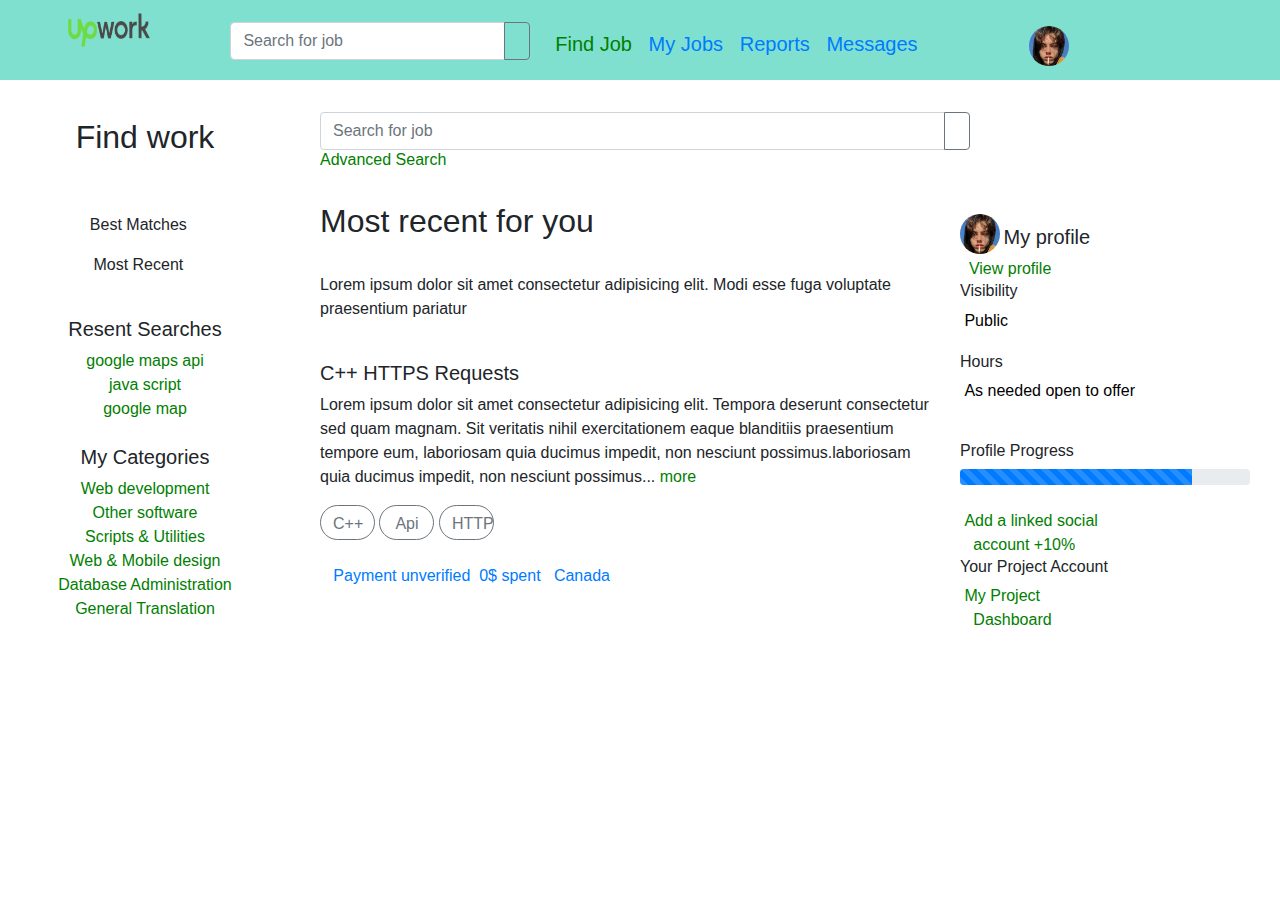
==== index.html @ 7455be15 "1" ====
<!DOCTYPE html>
<html lang="en">

<head>
    <meta charset="UTF-8">
    <meta http-equiv="X-UA-Compatible" content="IE=edge">
    <meta name="viewport" content="width=device-width, initial-scale=1.0">
    <link rel="stylesheet" href="assets/css/style.css">
    <link rel="stylesheet" href="https://pro.fontawesome.com/releases/v5.10.0/css/all.css"
        integrity="sha384-AYmEC3Yw5cVb3ZcuHtOA93w35dYTsvhLPVnYs9eStHfGJvOvKxVfELGroGkvsg+p" crossorigin="anonymous">
    <link rel="stylesheet" href="https://maxcdn.bootstrapcdn.com/bootstrap/4.0.0/css/bootstrap.min.css"
        integrity="sha384-Gn5384xqQ1aoWXA+058RXPxPg6fy4IWvTNh0E263XmFcJlSAwiGgFAW/dAiS6JXm" crossorigin="anonymous">
    <title>Document</title>
</head>

<body>
    <header>
       <a href="pages/page_2.html"><img src="assets/img/2560px-Upwork-logo.svg.png" class="logo_upwork">
       </a> 
        <div class="input-group mb-3" id="input_search">

            <input type="text" class="form-control search_input" placeholder="Search for job"
                aria-label="Recipient's username" aria-describedby="basic-addon2">
            <div class="input-group-append">
                <button class="btn btn-outline-secondary" type="button"> <i class="fas fa-search "
                        style="color: black;"></i></button>
            </div>
        </div>
        <div class="head_titles" style="color: white;">
            <a href="/pages/page_2.html" style="color: green;">Find Job</a>&nbsp;&nbsp;
            <a href="upwork.com">My Jobs</a>&nbsp;&nbsp;
            <a href="upwork.com">Reports</a>&nbsp;&nbsp;
            <a href="pages/page_2.html" >Messages</a>&nbsp;&nbsp;&nbsp;&nbsp;&nbsp;&nbsp;&nbsp;&nbsp;
            <a href="upwork.com"><i class="fas fa-question"></i></a>&nbsp;&nbsp;
            <a href="upwork.com"><i class="fas fa-bell"></i></a>&nbsp;&nbsp;
            <a href="upwork.com"><i class="fab fa-telegram-plane"></i></a>&nbsp;&nbsp;&nbsp;&nbsp;
            <img src="assets/img/bd5ea650f79f114af6f64ae62051b1a4.jpg" class="profile_img">
        </div>
    </header>
    <main>
        <div class="row row_1">
            <div class="col-3 column_1">
                <h2>
                    Find work
                </h2><br><br>
                <div>
                    <p>
                        Best Matches &nbsp;&nbsp; <a href="upwork.com"><i class="fas fa-circle"></i></a>
                    </p>
                    <p>
                        Most Recent &nbsp;&nbsp; <a href="upwork.com"><i class="fas fa-circle"></i></a><br><br>
                    </p>
                </div>
                <div>
                    <h5>
                        Resent Searches
                    </h5>
                    <div class="links_google">
                        <a href="find.job.com" style="color: green;">google maps api</a><br>
                        <a href="find.job.com" style="color: green;">java script</a><br>
                        <a href="find.job.com" style="color: green;">google map</a><br><br>
                    </div>
                </div>
                <div>
                    <h5>
                        My Categories
                    </h5>
                    <div class="links_google">
                        <a href="find.job.com" style="color: green;">Web development</a><br>
                        <a href="find.job.com" style="color: green;">Other software</a><br>
                        <a href="find.job.com" style="color: green;">Scripts & Utilities</a><br>
                        <a href="find.job.com" style="color: green;">Web & Mobile design</a><br>
                        <a href="find.job.com" style="color: green;">Database Administration</a><br>
                        <a href="find.job.com" style="color: green;">General Translation</a>
                    </div>
                </div>
            </div>
            <div class="col-6 column_2">
                <div class="input-group mb-3 " id="input_search_2">
                    <input type="text" class="form-control " placeholder="Search for job"
                        aria-label="Recipient's username" aria-describedby="basic-addon2">
                    <div class="input-group-append">
                        <button class="btn btn-outline-secondary" type="button"> <i class="fas fa-search "
                                style="color: black;"></i></button>
                    </div>
                </div>
                <a href="find.job.com" style="color: green;">Advanced Search</a>
                <div class="col_2_main_div">
                    <h2>
                        Most recent for you
                    </h2><br>
                    <p>
                        Lorem ipsum dolor sit amet consectetur adipisicing elit. Modi esse fuga voluptate praesentium
                        pariatur
                    </p><br>
                    <h5>
                        C++ HTTPS Requests
                    </h5>
                    <p>
                        Lorem ipsum dolor sit amet consectetur adipisicing elit. Tempora deserunt consectetur sed quam
                        magnam. Sit veritatis nihil exercitationem eaque blanditiis
                        praesentium tempore eum, laboriosam quia ducimus impedit, non nesciunt possimus.laboriosam quia
                        ducimus impedit, non nesciunt possimus... <a href="find.job.com" style="color: green;">more</a>
                    </p>
                    <button class="btn btn-outline-secondary btn_menu" type="submit">C++</button>
                    <button class="btn btn-outline-secondary btn_menu" type="submit">Api</button>
                    <button class="btn btn-outline-secondary btn_menu" type="submit">HTTP</button><br><br>
                    <a href="upwork.com"><i class="fas fa-check-circle"></i> &nbsp;&nbsp; Payment unverified &nbsp;<i
                            class="fas fa-angle-double-right"></i><i class="fas fa-angle-double-right"></i><i
                            class="fas fa-angle-double-right"></i>0$ spent&nbsp;&nbsp;<i
                            class="fas fa-map-marker-alt"></i>&nbsp;Canada</a>

                </div>
            </div>
            <div class="col-3 column_3"><br><br><br><br>
                <img src="assets/img/bd5ea650f79f114af6f64ae62051b1a4.jpg" class="profile_img">
                <h5 class="my_profile_title">
                    My profile
                </h5>
                <a href="profiles.com" style="color: green;"><i class="fas fa-eye"></i>&nbsp; View profile</a>
                <h6>
                    Visibility
                </h6>
                <a href="upwork.com" style="color: black;"><i class="fas fa-globe"></i>&nbsp;Public&nbsp;&nbsp;<i
                        class="fas fa-pen"></i></a>
                <h6><br>
                    Hours
                </h6>
                <a href="upwork.com" style="color: black;"><i class="fas fa-clock"></i>&nbsp;As needed open to
                    offer&nbsp;&nbsp;<i class="fas fa-pen"></i></a>
                  <h6><br><br>
                      Profile Progress
                  </h6>
                  <div class="progress">
                    <div class="progress-bar progress-bar-striped" role="progressbar" style="width: 80%" aria-valuenow="20" aria-valuemin="0" aria-valuemax="50"></div>
                  </div><br>
                  <a href="upwork.com" style="color: green;"><i class="fas fa-plus-circle"></i>&nbsp;Add a linked social<br>&nbsp;&nbsp;&nbsp;account +10%</a>
            <h6>
                Your Project Account
            </h6>
            <a href="upwork.com" style="color: green;"><i class="fas fa-calendar-alt"></i>&nbsp;My Project<br>&nbsp;&nbsp;&nbsp;Dashboard</a>
                </div>

        </div>
    </main>
</body>

</html>
---- assets/css/style.css ----
header{
    background-color:rgb(127, 224, 208) ;
    width: 100%;
    height: 80px;
}
.logo_upwork{
    width: 90px;
    height: 60px;
    margin-left: 5%;
}
.input-group{
    width: 20%;
    height: 30px;
}
#input_search{
    margin-top: -3%;
    width: 300px;
    height: 20px;
    margin-left: 18%;
    border-radius: 100px;
}
.fa-search{
    margin-left: 1%;
    margin-top: 4%;
}
.head_titles{
    width: 600px;
    height:50px ;
    margin-left: 40%;
    margin-top: -2.5%;
    text-align: center;
    font-size: 20px;
}
.profile_img{
    width: 40px;
    height: 40px;
    border-radius: 40px;
}
.row_1{
    width: 100%;
    margin-top: 3%;
    height: 365px;
}
.column_1{
    height: 380px;
    text-align: center;
}
.fa-circle{
    /* background-color: white;
    border-radius: 20px; 
    padding: 2%; */
    width: 10px;
    height: 10px;
}

#input_search_2{
    width: 650px;
    height: 20px;
    border-radius: 100px;
}
.column_2{
    height: 375px;
    padding: 2%;
    margin-top: -2.5%;
}
.col_2_main_div{
    width: 100%;
    height: 375px;
    margin-top: 5%;
}
.btn_menu{
    border-radius: 30px!important;
    width: 55px;
    height: 35px;
}
.column_3{
    height: 365px;
    display: inline-block;
}
.my_profile_title{
    margin-left: 15%;
    margin-top: -10%;
}
/* page_2_style */
.row_2_page{
    margin-top: 5%;
    width: 100%;
}
.column_2_1{
    height: 370px;
    margin-left: 15%;
}
.title_links{
    width: 200px;
    height: 300px;
    margin-left: 5%;
}
.chiziq{
    width: 3px;
    height: 30px;
    background-color: green;
    margin-top: -90%;
}
.column_2_2{
    height: 375px;
}
.contact_info{
    width: 600px;
    height: 320px;
    background-color: rgb(211, 208, 208);
    padding: 5%;
}
.account_p_answer{
    opacity: 70%;
    margin-top: -1%;
}
.contact_info_2{
    width: 600px;
    height: 100px;
    background-color: rgb(211, 208, 208);
    padding: 1%;
    margin-top: 2%;
}
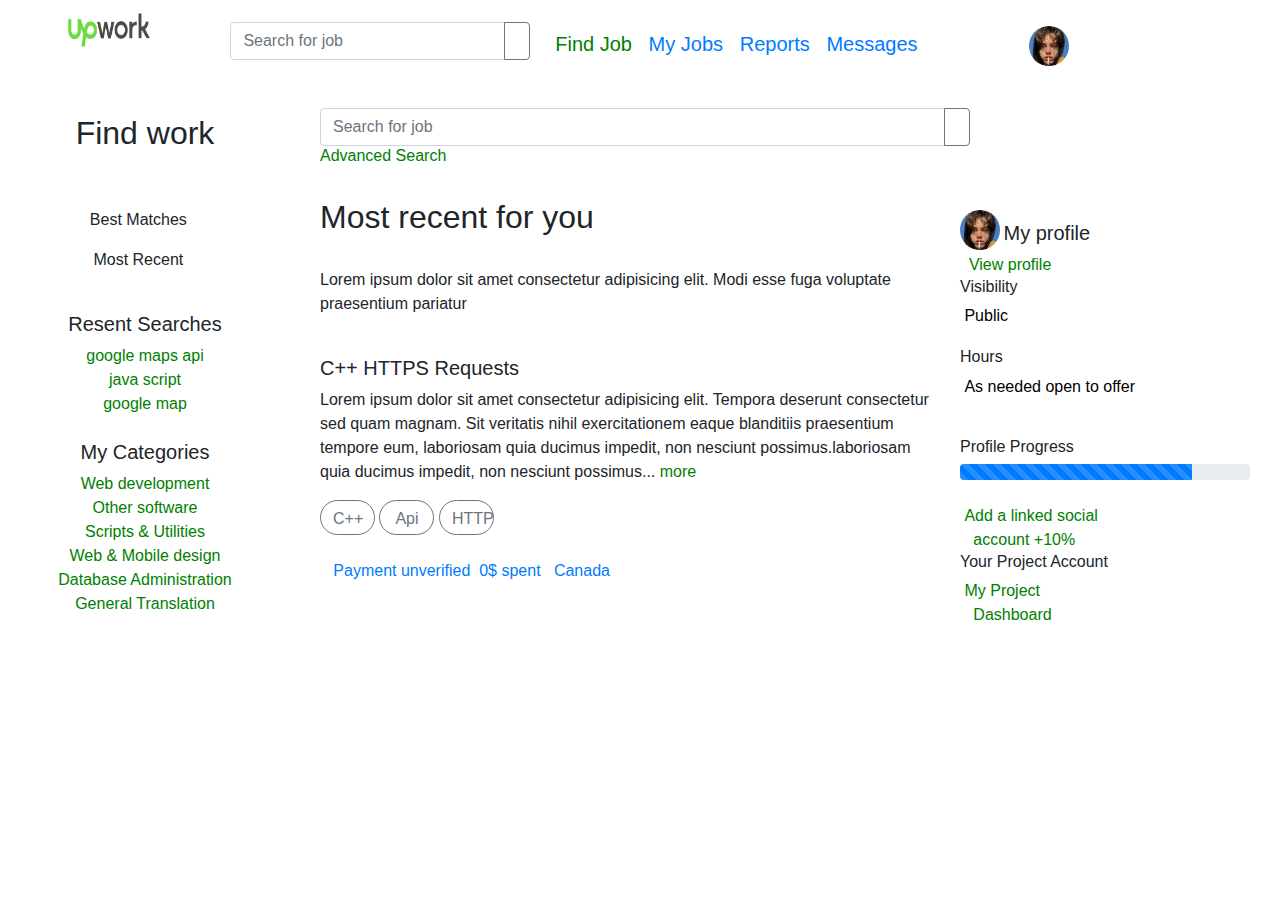
==== commit 23dcbf18: "1" ====
--- a/index.html
+++ b/index.html
@@ -27,10 +27,10 @@
             </div>
         </div>
         <div class="head_titles" style="color: white;">
-            <a href="/pages/page_2.html" style="color: green;">Find Job</a>&nbsp;&nbsp;
-            <a href="upwork.com">My Jobs</a>&nbsp;&nbsp;
+            <a href="/index.html" style="color: green;">Find Job</a>&nbsp;&nbsp;
+            <a href="pages/page_3.html">My Jobs</a>&nbsp;&nbsp;
             <a href="upwork.com">Reports</a>&nbsp;&nbsp;
-            <a href="pages/page_2.html" >Messages</a>&nbsp;&nbsp;&nbsp;&nbsp;&nbsp;&nbsp;&nbsp;&nbsp;
+            <a href="/pages/page_4.html" >Messages</a>&nbsp;&nbsp;&nbsp;&nbsp;&nbsp;&nbsp;&nbsp;&nbsp;
             <a href="upwork.com"><i class="fas fa-question"></i></a>&nbsp;&nbsp;
             <a href="upwork.com"><i class="fas fa-bell"></i></a>&nbsp;&nbsp;
             <a href="upwork.com"><i class="fab fa-telegram-plane"></i></a>&nbsp;&nbsp;&nbsp;&nbsp;
@@ -143,6 +143,7 @@
 
         </div>
     </main>
+ 
 </body>
 
 </html>--- a/assets/css/style.css
+++ b/assets/css/style.css
@@ -1,4 +1,4 @@
-header{
+.header{
     background-color:rgb(127, 224, 208) ;
     width: 100%;
     height: 80px;
@@ -121,4 +121,89 @@
     padding: 1%;
     margin-top: 2%;
 }
+/* page_3 */
+.naw1{
+    width: 100%;
+    height: 100px;
+}
+.row_left{
+    height:500px;
+    background-color: gray;
+}
+.img_mail{
+    width: 150px;
+    height: 150px;
+}
+.mail{
+    height: 400px;
+    margin: 100px;
+    text-align: center;
+}
+.time{
+    width: 200px;
+    height: 200px;
+    margin-left: 100px;
+    text-align: center;
+    display: inline-block;
+}
+.time2{
+    width: 200px;
+    height: 200px;
+    margin-left: 100px;
+    text-align: center;
+    display: inline-block;
+  
+}.time3{
+    width: 200px;
+    height: 200px;
+    margin-left: 100px;
+    text-align: center;
+    display: inline-block;
+    margin-top: 100px;
+}
+.icon{
+    background-color: rgb(235, 238, 238);
+    border-radius: 30px;
+    padding: 5px;
+    
+}
+.icon2{
+    background-color: rgb(235, 238, 238);
+    border-radius: 10px;
+    padding: 5px;
+}.icon3{
+    background-color: rgb(245, 245, 245);
+    border-radius: 10px;
+    padding: 5px;
+}
+/* my_job */
 
+.contracts{
+width: 900px;
+height: 400px;
+background-color: rgb(239, 241, 241);
+margin-left: 200px;
+box-shadow: 0 4px 8px 0 rgba(0, 0, 0, 0.2), 0 6px 20px 0 rgba(0, 0, 0, 0.19);
+}
+.h {
+    margin-left: 200px;
+}
+.search1{
+    width: 500px;
+}
+.jon1{
+    margin-left: 500px;
+    margin-top: -380px;
+}
+.TEXT1{
+    text-align: center;
+}
+.foot2{
+    text-align: center;
+    background-color: rgb(245, 245, 245);
+}
+.foot_icon{
+    height: 100px;
+    margin-left: 300px;
+    display: inline-block;
+}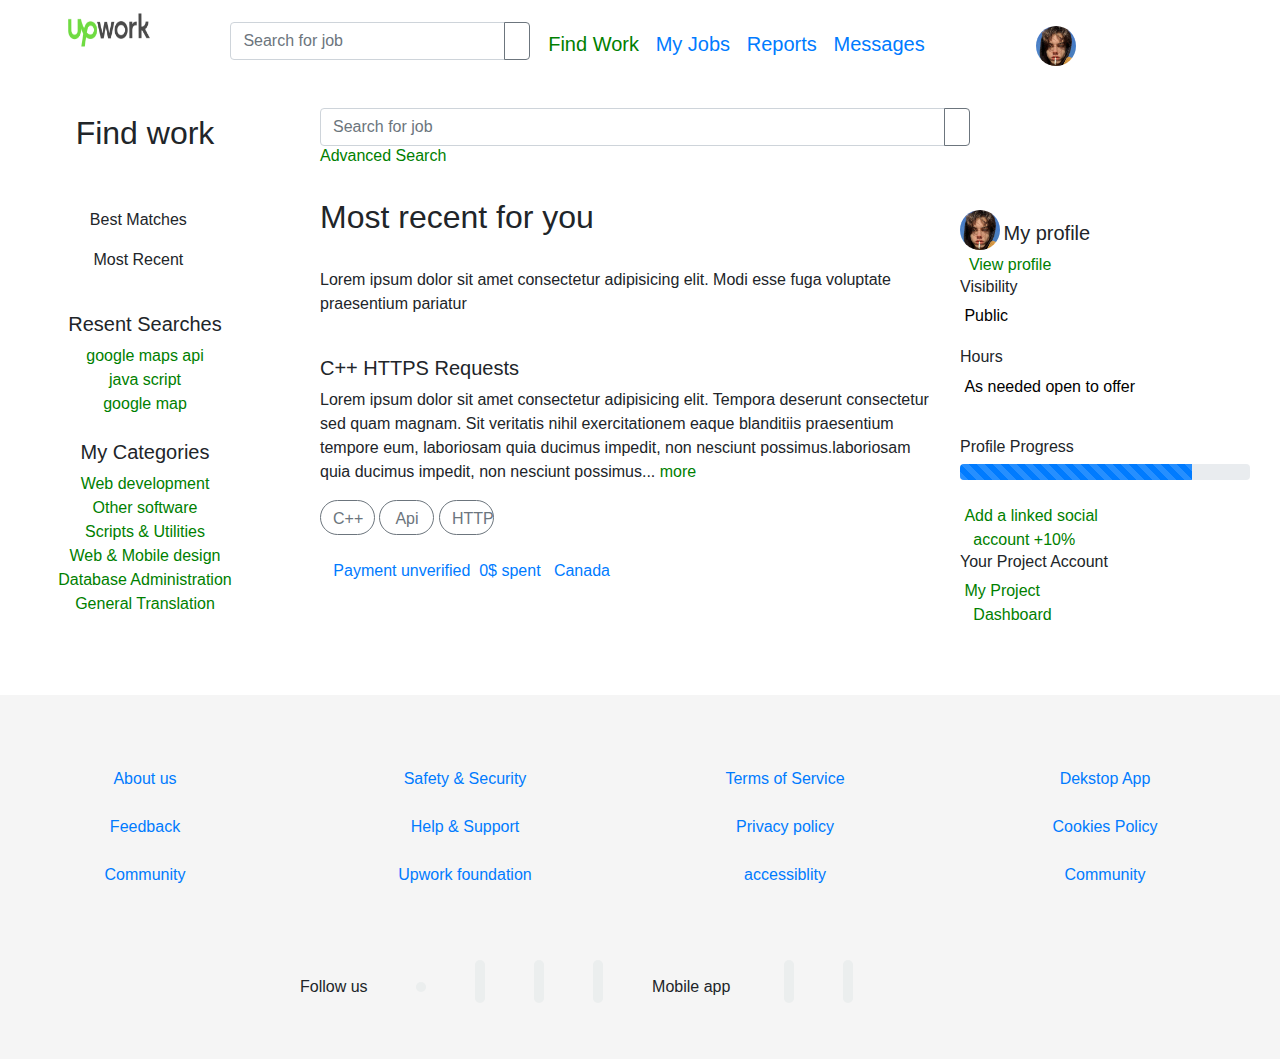
==== commit 3ce6b359: "change" ====
--- a/index.html
+++ b/index.html
@@ -15,8 +15,7 @@
 
 <body>
     <header>
-       <a href="pages/page_2.html"><img src="assets/img/2560px-Upwork-logo.svg.png" class="logo_upwork">
-       </a> 
+       <img src="assets/img/2560px-Upwork-logo.svg.png" class="logo_upwork">
         <div class="input-group mb-3" id="input_search">
 
             <input type="text" class="form-control search_input" placeholder="Search for job"
@@ -27,14 +26,14 @@
             </div>
         </div>
         <div class="head_titles" style="color: white;">
-            <a href="/index.html" style="color: green;">Find Job</a>&nbsp;&nbsp;
+            <a href="index.html" style="color: green;">Find Work</a>&nbsp;&nbsp;
             <a href="pages/page_3.html">My Jobs</a>&nbsp;&nbsp;
             <a href="upwork.com">Reports</a>&nbsp;&nbsp;
-            <a href="/pages/page_4.html" >Messages</a>&nbsp;&nbsp;&nbsp;&nbsp;&nbsp;&nbsp;&nbsp;&nbsp;
+            <a href="pages/page_4.html" >Messages</a>&nbsp;&nbsp;&nbsp;&nbsp;&nbsp;&nbsp;&nbsp;&nbsp;
             <a href="upwork.com"><i class="fas fa-question"></i></a>&nbsp;&nbsp;
             <a href="upwork.com"><i class="fas fa-bell"></i></a>&nbsp;&nbsp;
             <a href="upwork.com"><i class="fab fa-telegram-plane"></i></a>&nbsp;&nbsp;&nbsp;&nbsp;
-            <img src="assets/img/bd5ea650f79f114af6f64ae62051b1a4.jpg" class="profile_img">
+          <a href="pages/page_2.html">  <img src="assets/img/bd5ea650f79f114af6f64ae62051b1a4.jpg" class="profile_img"></a>
         </div>
     </header>
     <main>
@@ -142,8 +141,49 @@
                 </div>
 
         </div>
-    </main>
- 
+    </main><br><br><br><br><br><br><br><br><br>
+    <footer><br><br><br>
+        <div class="row foot2" style="width: 100%;">
+            <div class="col">
+                <a href="sdv"> About us</a><br> <br>
+                <a href="sdcv"> Feedback</a><br><br>
+                <a href="asdv">Community</a> <br><br>
+            </div>
+            <div class="col">
+                <a href="sdv"> Safety & Security </a><br> <br>
+                <a href="sdcv"> Help & Support</a><br><br>
+                <a href="asdv">Upwork foundation</a> <br><br>
+            </div>
+            <div class="col">
+                <a href="sdv"> Terms of Service</a><br> <br>
+                <a href="sdcv"> Privacy policy</a><br><br>
+                <a href="asdv">accessiblity</a> <br><br>
+            </div>
+            <div class="col">
+                <a href="sdv">Dekstop App</a><br> <br>
+                <a href="sdcv"> Cookies Policy</a><br><br>
+                <a href="asdv">Community</a> <br><br>
+            </div>
+        </div><br><br>
+        <div class="foot_icon">
+            <p style="display: inline-block;">Follow us</p>&nbsp;&nbsp;&nbsp;&nbsp;&nbsp;&nbsp;&nbsp;&nbsp;&nbsp;&nbsp;
+            <a href="afa"><i class="fab fa-facebook icon"
+                    style="display: inline-block;font-size:30px;"></i></a>&nbsp;&nbsp;&nbsp;&nbsp;&nbsp;&nbsp;&nbsp;&nbsp;&nbsp;&nbsp;
+            <a href="afa"><i class="fab fa-telegram-plane icon" style="font-size:30px;"
+                    style="font-size:30px;"></i></a>&nbsp;&nbsp;&nbsp;&nbsp;&nbsp;&nbsp;&nbsp;&nbsp;&nbsp;&nbsp;
+            <a href="afa"><i class="fab fa-instagram icon"
+                    style="font-size:30px;"></i></a>&nbsp;&nbsp;&nbsp;&nbsp;&nbsp;&nbsp;&nbsp;&nbsp;&nbsp;&nbsp;
+            <a href="afa"><i class="fab fa-invision icon"
+                    style="font-size:30px;"></i></a>&nbsp;&nbsp;&nbsp;&nbsp;&nbsp;&nbsp;&nbsp;&nbsp;&nbsp;&nbsp;
+            <p style="display: inline-block;" style="font-size:30px;">Mobile app </p>
+            &nbsp;&nbsp;&nbsp;&nbsp;&nbsp;&nbsp;&nbsp;&nbsp;&nbsp;&nbsp;
+            <a href="afa"><i class="fab fa-apple icon"
+                    style="font-size:30px;"></i></a>&nbsp;&nbsp;&nbsp;&nbsp;&nbsp;&nbsp;&nbsp;&nbsp;&nbsp;&nbsp;
+            <a href="afa"><i class="fab fa-android icon"
+                    style="font-size:30px;"></i></a>&nbsp;&nbsp;&nbsp;&nbsp;&nbsp;&nbsp;&nbsp;&nbsp;&nbsp;&nbsp;
+
+        </div>
+    </footer>
 </body>
 
 </html>--- a/assets/css/style.css
+++ b/assets/css/style.css
@@ -135,7 +135,7 @@
     height: 150px;
 }
 .mail{
-    height: 400px;
+    height: 200px;
     margin: 100px;
     text-align: center;
 }
@@ -206,4 +206,7 @@
     height: 100px;
     margin-left: 300px;
     display: inline-block;
+}
+footer{
+    background-color: rgb(245, 245, 245);  
 }